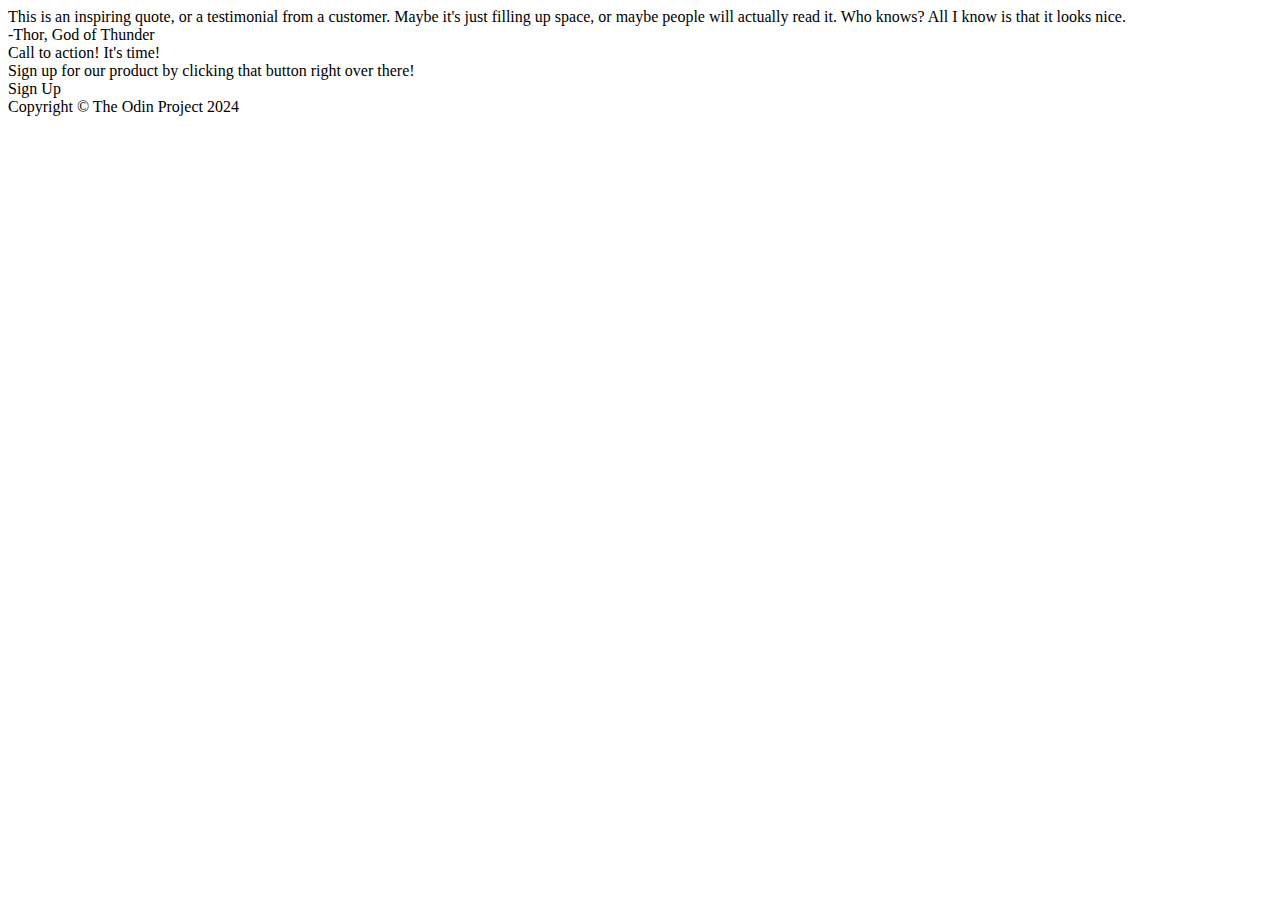
==== project-landing-page/index.html @ 02bdbcc4 "Add start of index html" ====
<!DOCTYPE html>
<html lang="en">
<head>
  <meta charset="UTF-8">
  <meta name="viewport" content="width=device-width, initial-scale=1.0">
  <title>Document</title>
</head>
<body>
  <div class='body-container'>

    <div class='header'></div>
    
    <div class='intro'></div>
    
    <div class='content-top'></div>
    
    <div class='content-bottom'>
      <div class='quote'>This is an inspiring quote, or a testimonial from a customer. Maybe it's just filling up space, or maybe people will actually read it. Who knows? All I know is that it looks nice.</div>
      <div class='quote-author'>-Thor, God of Thunder</div>
    </div>
    
    <div class='content-footer'>
      <div class='banner'>
        <div class='banner-text heading'>Call to action! It's time!</div>
        <div class='banner-text text'>Sign up for our product by clicking that button right over there!</div>
        <div class='banner-button'>Sign Up</div>
      </div>
    </div>
    
    <div class='footer'>Copyright © The Odin Project 2024</div>

  </div>
</body>
</html>
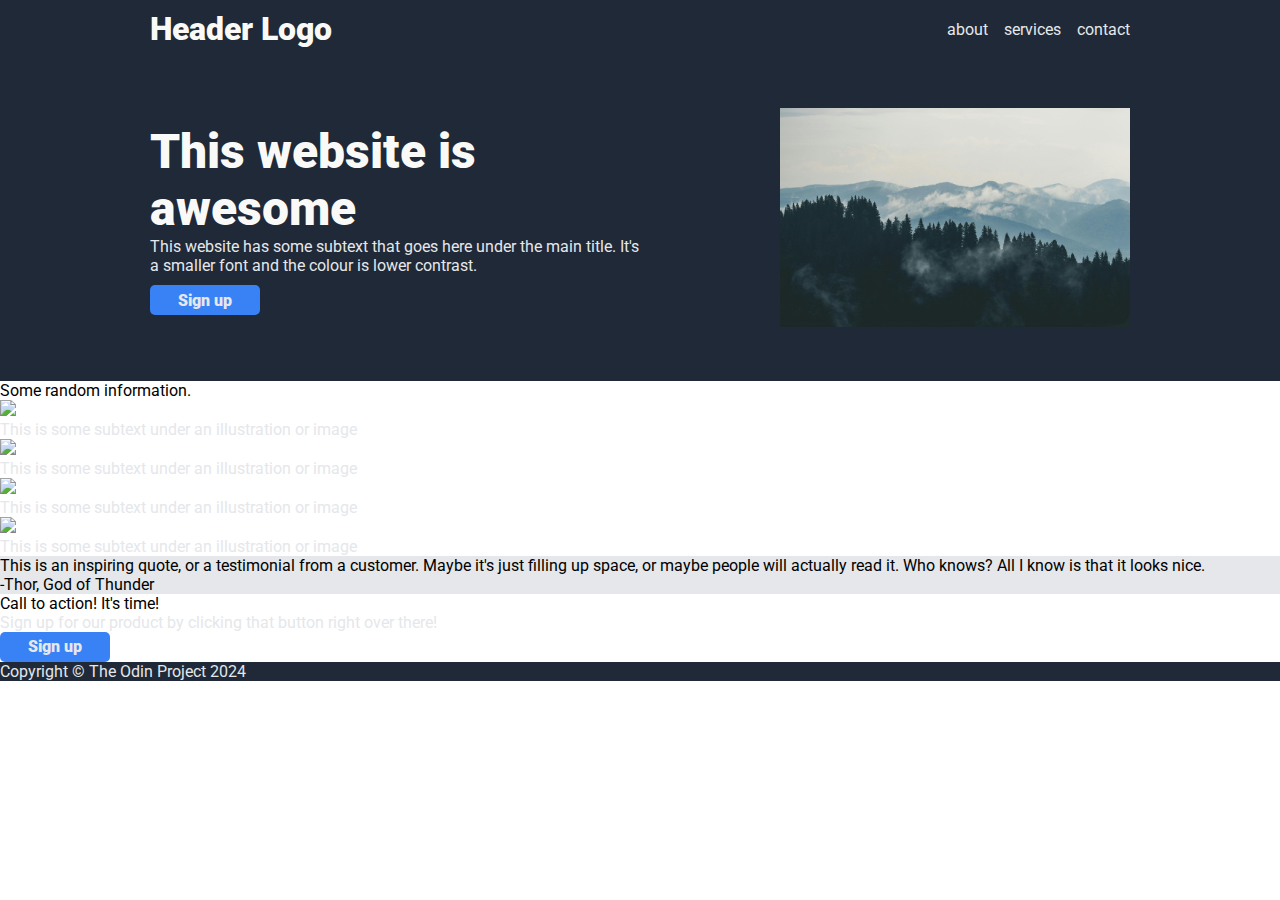
==== commit 03eb0c6a: "Add CSS, images and updated index" ====
--- a/project-landing-page/index.html
+++ b/project-landing-page/index.html
@@ -3,32 +3,64 @@
 <head>
   <meta charset="UTF-8">
   <meta name="viewport" content="width=device-width, initial-scale=1.0">
-  <title>Document</title>
+  <link rel="stylesheet" href="./styles.css">
+  <title>Website</title>
 </head>
 <body>
-  <div class='body-container'>
-
-    <div class='header'></div>
-    
-    <div class='intro'></div>
-    
-    <div class='content-top'></div>
-    
-    <div class='content-bottom'>
-      <div class='quote'>This is an inspiring quote, or a testimonial from a customer. Maybe it's just filling up space, or maybe people will actually read it. Who knows? All I know is that it looks nice.</div>
-      <div class='quote-author'>-Thor, God of Thunder</div>
-    </div>
-    
-    <div class='content-footer'>
-      <div class='banner'>
-        <div class='banner-text heading'>Call to action! It's time!</div>
-        <div class='banner-text text'>Sign up for our product by clicking that button right over there!</div>
-        <div class='banner-button'>Sign Up</div>
+    <div class='header-background'>
+      <div class='header'>
+        <div class='header-logo'>Header Logo</div>
+        <div class='header-links'>
+          <div class='text'><a href='./#'>about</a></div>
+          <div class='text'><a href='./#'>services</a></div>
+          <div class='text'><a href='./#'>contact</a></div>
+        </div>
+      </div>
+      
+      <div class='section-one'>
+        <div class='left'>
+          <div class='heading'>This website is awesome</div>
+          <div class='text'>This website has some subtext that goes here under the main title. It's a smaller font and the colour is lower contrast.</div>
+          <div class='button'><a class='sign-up' href='./#'>Sign up</a></div>
+        </div>
+        <div class='right'>
+          <div class='image'><img src='./images/intro.jpg'></div>
+        </div>
       </div>
     </div>
     
-    <div class='footer'>Copyright © The Odin Project 2024</div>
+    <div class='section-two'>
+      <div class='heading'>Some random information.</div>
+      <div class='image'><img src='./images/#'/></div>
+      <div class='text'>This is some subtext under an illustration or image</div>
+      <div class='image'><img src='./images/#'/></div>
+      <div class='text'>This is some subtext under an illustration or image</div>
+      <div class='image'><img src='./images/#'/></div>
+      <div class='text'>This is some subtext under an illustration or image</div>
+      <div class='image'><img src='./images/#'/></div>
+      <div class='text'>This is some subtext under an illustration or image</div>
+    </div>
+    
+    <div class='section-three-background'>
+      <div class='section-three'>
+        <div class='quote'>This is an inspiring quote, or a testimonial from a customer. Maybe it's just filling up space, or maybe people will actually read it. Who knows? All I know is that it looks nice.</div>
+        <div class='quote-author'>-Thor, God of Thunder</div>
+      </div>
+    </div>
+    
+    <div class='section-four'>
+      <div class='banner'>
+        <div class='banner-container'>
+          <div class='heading'>Call to action! It's time!</div>
+          <div class='text'>Sign up for our product by clicking that button right over there!</div>
+        </div>
+        <div class='button'><a class='sign-up' href='./#'>Sign up</a></div>
+      </div>
+    </div>
+    
+    <div class='footer-background'>
+      <div class='footer text'>Copyright © The Odin Project 2024</div>
+    </div>
 
-  </div>
 </body>
 </html>--- a/project-landing-page/styles.css
+++ b/project-landing-page/styles.css
@@ -0,0 +1,99 @@
+@import url('https://fonts.googleapis.com/css2?family=Roboto:wght@400;700&display=swap');
+
+* {
+  padding: 0;
+  margin: 0;
+  box-sizing: border-box;
+  font-family: 'Roboto';
+}
+
+a {
+  text-decoration: none;
+  color: #E5E7EB;
+}
+
+.text {
+  color: #E5E7EB;
+}
+
+.button {
+  display: flex;
+  border-radius: 5px;
+  height: 30px;
+  width: 110px;
+  color: #F9FAF8;
+  font-weight: 900;
+  justify-content: center;
+  align-items: center;
+  background-color: #3882F6;
+}
+
+/* Header */
+
+.header-background,
+.footer-background {
+  background-color: #1F2937;
+}
+
+.header {
+  display: flex;
+  justify-content: space-between;
+  align-items: center;
+  max-width: 1000px;
+  margin: 0 auto;
+  padding: 10px 10px;
+  background-color: #1F2937;
+}
+
+.header-logo {
+  color: #F9FAF8;
+  font-size: 2em;
+  font-weight: 900;
+}
+
+.header-links {
+  display: flex;
+  gap: 16px;
+}
+
+/* Section One */
+
+.section-one {
+  display: flex;
+  max-width: 1000px;
+  margin: 0 auto;
+  justify-content: space-between;
+  align-items: center;
+  padding: 50px 10px;
+}
+
+.section-one .right,
+.section-one .left {
+  max-width: 50%;
+}
+
+.section-one img {
+  max-width: 350px;
+}
+
+.section-one .heading {
+  color: #F9FAF8;
+  font-size: 3em;
+  font-weight: 900;
+}
+
+.section-one .button {
+  margin-top: 10px;
+}
+
+/* Section Two */
+
+/* Section Three */
+
+.section-three-background {
+  background-color: #E5E7EB;
+}
+
+/* Section Four */
+
+/* Footer */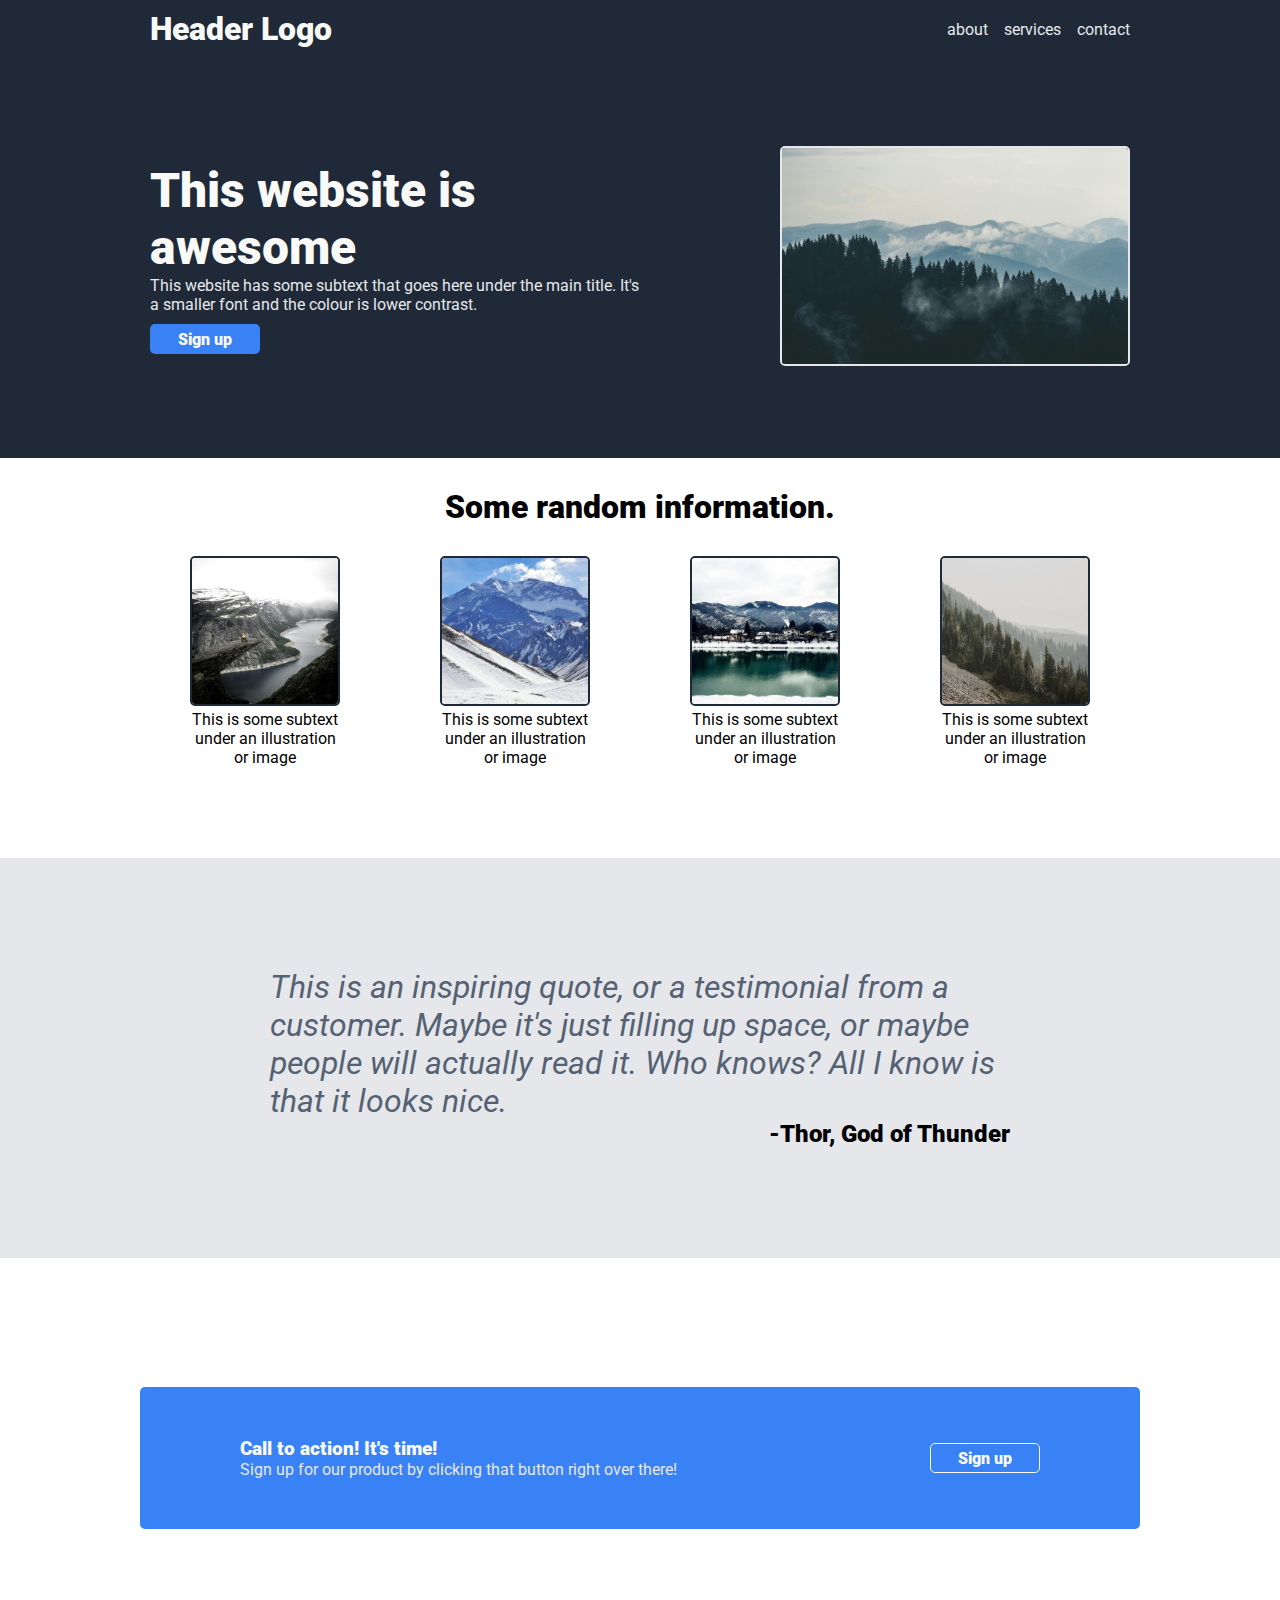
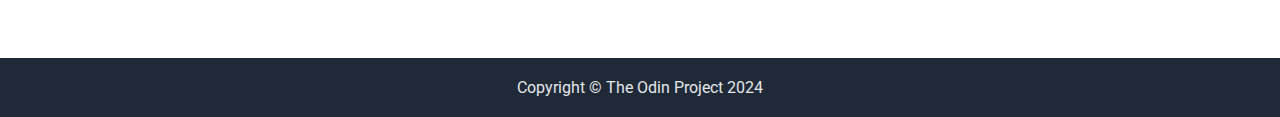
==== commit 601566e9: "Modify sign up buttons to be clickable" ====
--- a/project-landing-page/index.html
+++ b/project-landing-page/index.html
@@ -21,7 +21,7 @@
         <div class='left'>
           <div class='heading'>This website is awesome</div>
           <div class='text'>This website has some subtext that goes here under the main title. It's a smaller font and the colour is lower contrast.</div>
-          <div class='button'><a class='sign-up' href='./#'>Sign up</a></div>
+          <a class='sign-up' href='./#'><div class='button'>Sign up</div></a>
         </div>
         <div class='right'>
           <div class='image'><img src='./images/intro.jpg'></div>
@@ -31,14 +31,12 @@
     
     <div class='section-two'>
       <div class='heading'>Some random information.</div>
-      <div class='image'><img src='./images/#'/></div>
-      <div class='text'>This is some subtext under an illustration or image</div>
-      <div class='image'><img src='./images/#'/></div>
-      <div class='text'>This is some subtext under an illustration or image</div>
-      <div class='image'><img src='./images/#'/></div>
-      <div class='text'>This is some subtext under an illustration or image</div>
-      <div class='image'><img src='./images/#'/></div>
-      <div class='text'>This is some subtext under an illustration or image</div>
+      <div class='image-container'>
+        <div class='image'><img src='./images/image1.jpg'/>This is some subtext under an illustration or image</div>
+        <div class='image'><img src='./images/image2.jpg'/>This is some subtext under an illustration or image</div>
+        <div class='image'><img src='./images/image3.jpg'/>This is some subtext under an illustration or image</div>
+        <div class='image'><img src='./images/image4.jpg'/>This is some subtext under an illustration or image</div>
+      </div>
     </div>
     
     <div class='section-three-background'>
@@ -54,7 +52,7 @@
           <div class='heading'>Call to action! It's time!</div>
           <div class='text'>Sign up for our product by clicking that button right over there!</div>
         </div>
-        <div class='button'><a class='sign-up' href='./#'>Sign up</a></div>
+        <a class='sign-up' href='./#'><div class='button'>Sign up</div></a>
       </div>
     </div>
     
--- a/project-landing-page/styles.css
+++ b/project-landing-page/styles.css
@@ -64,7 +64,8 @@
   margin: 0 auto;
   justify-content: space-between;
   align-items: center;
-  padding: 50px 10px;
+  padding: 0px 10px;
+  height: 400px;
 }
 
 .section-one .right,
@@ -74,6 +75,8 @@
 
 .section-one img {
   max-width: 350px;
+  border-radius: 5px;
+  border: 2px solid #E5E7EB;
 }
 
 .section-one .heading {
@@ -88,12 +91,103 @@
 
 /* Section Two */
 
+.section-two {
+  display: flex;
+  flex-direction: column;
+  align-items: center;
+  height: 400px;
+}
+
+.section-two .heading {
+  font-size: 2em;
+  font-weight: 900;
+  padding: 30px;
+}
+
+.image-container {
+  display: flex;
+  flex-direction: row;
+  text-align: center;
+  justify-content: space-around;
+  width: 100%;
+  max-width: 1000px;
+  margin: 0 auto;
+}
+
+.section-two img {
+  border: 2px solid #1F2937;
+  border-radius: 5px;
+}
+
+.section-two img, 
+.image-container .image {
+  max-width: 150px;
+}
+
 /* Section Three */
 
 .section-three-background {
   background-color: #E5E7EB;
 }
 
+.section-three {
+  display: flex;
+  height: 400px;
+  justify-content: center;
+  flex-direction: column;
+  max-width: 800px;
+  margin: 0 auto;
+  padding: 0px 30px;
+}
+
+.quote {
+  font-size: 2em;
+  color: #556274;
+  font-style: italic;
+}
+
+.quote-author {
+  align-self: flex-end;
+  font-weight: 900;
+  font-size: 1.5em;
+}
+
 /* Section Four */
 
-/* Footer */+.section-four {
+  display: flex;
+  height: 400px;
+  justify-content: center;
+  align-items: center;
+  max-width: 1000px;
+  margin: 0 auto;
+}
+
+.banner {
+  display: flex;
+  background-color: #3882F6;
+  border-radius: 5px;
+  align-items: center;
+  justify-content: space-between;
+  width: 100%;
+  padding: 50px 100px;
+}
+
+.banner-container .heading {
+  color: #F9FAF8;
+  font-weight: 900;
+  font-size: 1.2em;
+}
+
+.banner .button {
+  border: 1px solid #F9FAF8;
+}
+
+/* Footer */
+
+.footer {
+  display: flex;
+  justify-content: center;
+  align-items: center;
+  padding: 20px 0px;
+}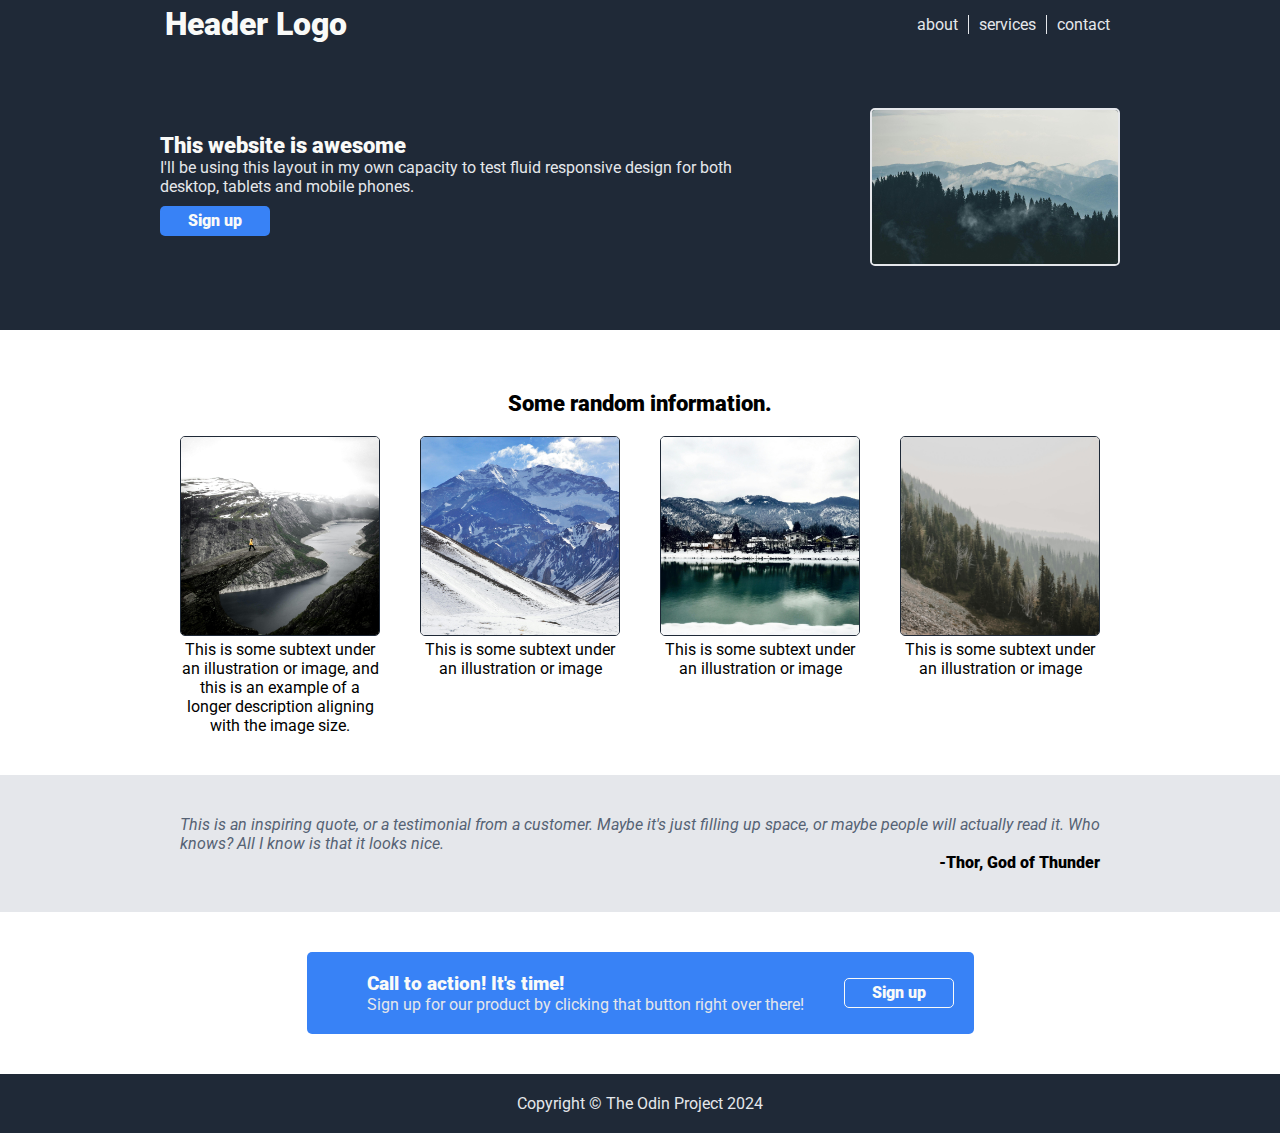
==== commit 826b2c17: "Fix bug with button and S1 heading alignment" ====
--- a/project-landing-page/index.html
+++ b/project-landing-page/index.html
@@ -9,19 +9,19 @@
 <body>
     <div class='header-background'>
       <div class='header'>
-        <div class='header-logo'>Header Logo</div>
-        <div class='header-links'>
-          <div class='text'><a href='./#'>about</a></div>
-          <div class='text'><a href='./#'>services</a></div>
-          <div class='text'><a href='./#'>contact</a></div>
+        <a class='header-logo' href='./#'>Header Logo</a>
+        <div class='nav-links'>
+          <a class='text' href='./#'>about</a>
+          <a class='text' href='./#'>services</a>
+          <a class='text' href='./#'>contact</a>
         </div>
       </div>
       
       <div class='section-one'>
         <div class='left'>
           <div class='heading'>This website is awesome</div>
-          <div class='text'>This website has some subtext that goes here under the main title. It's a smaller font and the colour is lower contrast.</div>
-          <a class='sign-up' href='./#'><div class='button'>Sign up</div></a>
+          <div class='text'>I'll be using this layout in my own capacity to test fluid responsive design for both desktop, tablets and mobile phones.</div>
+          <a class='sign-up button' href='./#'>Sign up</a>
         </div>
         <div class='right'>
           <div class='image'><img src='./images/intro.jpg'></div>
@@ -32,7 +32,7 @@
     <div class='section-two'>
       <div class='heading'>Some random information.</div>
       <div class='image-container'>
-        <div class='image'><img src='./images/image1.jpg'/>This is some subtext under an illustration or image</div>
+        <div class='image'><img src='./images/image1.jpg'/>This is some subtext under an illustration or image, and this is an example of a longer description aligning with the image size.</div>
         <div class='image'><img src='./images/image2.jpg'/>This is some subtext under an illustration or image</div>
         <div class='image'><img src='./images/image3.jpg'/>This is some subtext under an illustration or image</div>
         <div class='image'><img src='./images/image4.jpg'/>This is some subtext under an illustration or image</div>
--- a/project-landing-page/styles.css
+++ b/project-landing-page/styles.css
@@ -1,15 +1,41 @@
 @import url('https://fonts.googleapis.com/css2?family=Roboto:wght@400;700&display=swap');
+
+/* Colours */
+
+.color {
+color: #1F2937;
+color: #F9FAF8;
+color: #E5E7EB;
+color: #3882F6;
+}
+
+/* Mobile Size 425px or smaller */
 
 * {
   padding: 0;
   margin: 0;
   box-sizing: border-box;
   font-family: 'Roboto';
+  flex-direction: column;
 }
 
 a {
   text-decoration: none;
   color: #E5E7EB;
+}
+
+.header-logo:hover {
+  background: linear-gradient(#F9FAF8 0 0) bottom / 100% 1px no-repeat;
+}
+
+.nav-links a:hover {
+  background-color: #E5E7EB;
+  color: #1F2937;
+}
+
+.button:hover {
+  background-color: #FFF;
+  color: #3882F6;
 }
 
 .text {
@@ -30,98 +56,104 @@
 
 /* Header */
 
-.header-background,
-.footer-background {
+.footer-background,
+.header-background {
   background-color: #1F2937;
 }
 
 .header {
   display: flex;
-  justify-content: space-between;
-  align-items: center;
-  max-width: 1000px;
-  margin: 0 auto;
-  padding: 10px 10px;
-  background-color: #1F2937;
+  align-items: center;
 }
 
 .header-logo {
   color: #F9FAF8;
   font-size: 2em;
   font-weight: 900;
-}
-
-.header-links {
-  display: flex;
-  gap: 16px;
+  padding: 5px;
+}
+
+.nav-links {
+  display: flex;
+  flex-direction: row;
+  width: 100%;
+  text-align: center;
+}
+
+.nav-links a {
+  flex: 1;
+  padding: 0px 2px;
+  margin: 5px 0;
+}
+
+.nav-links a:first-of-type {
+  border-right: 1px solid #E5E7EB; 
+}
+
+.nav-links a:last-of-type {
+  border-left: 1px solid #E5E7EB;
 }
 
 /* Section One */
 
 .section-one {
   display: flex;
-  max-width: 1000px;
-  margin: 0 auto;
+  padding: 0 10%;
   justify-content: space-between;
   align-items: center;
-  padding: 0px 10px;
-  height: 400px;
+}
+
+.section-one .heading {
+  color: #F9FAF8;
+  font-weight: 900;
+  font-size: 1.8em;
+  text-align: center;
 }
 
 .section-one .right,
 .section-one .left {
-  max-width: 50%;
+  margin: 30px 10px;
+}
+
+.section-one .sign-up {
+  margin: 20px auto 0 auto;
 }
 
 .section-one img {
-  max-width: 350px;
+  max-width: 250px;
   border-radius: 5px;
   border: 2px solid #E5E7EB;
-}
-
-.section-one .heading {
-  color: #F9FAF8;
-  font-size: 3em;
-  font-weight: 900;
-}
-
-.section-one .button {
-  margin-top: 10px;
+
 }
 
 /* Section Two */
 
 .section-two {
   display: flex;
-  flex-direction: column;
-  align-items: center;
-  height: 400px;
+  text-align: center;
+  padding: 40px 20px;
 }
 
 .section-two .heading {
-  font-size: 2em;
-  font-weight: 900;
-  padding: 30px;
+  font-size: 1.4em;
+  font-weight: 900;
+  margin: 20px 0;
 }
 
 .image-container {
   display: flex;
-  flex-direction: row;
-  text-align: center;
-  justify-content: space-around;
-  width: 100%;
-  max-width: 1000px;
-  margin: 0 auto;
-}
-
-.section-two img {
-  border: 2px solid #1F2937;
+  align-items: center;
+  gap: 20px;
+}
+
+.image-container img {
+  border: 1px solid #1F2937;
   border-radius: 5px;
 }
 
-.section-two img, 
+.image-container img,
 .image-container .image {
-  max-width: 150px;
+  max-width: 200px;
 }
 
 /* Section Three */
@@ -132,16 +164,13 @@
 
 .section-three {
   display: flex;
-  height: 400px;
   justify-content: center;
-  flex-direction: column;
-  max-width: 800px;
-  margin: 0 auto;
-  padding: 0px 30px;
+  align-items: center;
+  margin: 0 40px;
+  padding: 40px 0;
 }
 
 .quote {
-  font-size: 2em;
   color: #556274;
   font-style: italic;
 }
@@ -149,18 +178,16 @@
 .quote-author {
   align-self: flex-end;
   font-weight: 900;
-  font-size: 1.5em;
 }
 
 /* Section Four */
 
 .section-four {
   display: flex;
-  height: 400px;
   justify-content: center;
   align-items: center;
-  max-width: 1000px;
   margin: 0 auto;
+  padding: 40px 20px;
 }
 
 .banner {
@@ -168,12 +195,11 @@
   background-color: #3882F6;
   border-radius: 5px;
   align-items: center;
-  justify-content: space-between;
-  width: 100%;
-  padding: 50px 100px;
+  padding: 10px 20px;
 }
 
 .banner-container .heading {
+  text-align: center;
   color: #F9FAF8;
   font-weight: 900;
   font-size: 1.2em;
@@ -181,6 +207,7 @@
 
 .banner .button {
   border: 1px solid #F9FAF8;
+  margin-top: 10px;
 }
 
 /* Footer */
@@ -190,4 +217,94 @@
   justify-content: center;
   align-items: center;
   padding: 20px 0px;
+}
+
+/* Tablet + Small Laptop size 750px */
+
+@media screen and (min-width: 550px) {
+
+  /* Header */
+
+  .header {
+    flex-direction: row;
+    justify-content: space-between;
+    padding: 0px 20px;
+  }
+
+  .nav-links {
+    width: auto;
+    margin: 0;
+  }
+
+  .nav-links a {
+    padding: 0 10px;
+  }
+
+  /* Section One */
+
+  .section-one {
+    flex-direction: row;
+    padding: 30px 10px;
+    gap: 7px;
+  }
+
+  .section-one .left {
+    max-width: 610px;
+  }
+
+  .section-one .heading {
+    font-size: 1.4em;
+    text-align: left;
+  }
+
+  .section-one .button {
+    margin: 10px 0;
+  }
+
+  /* Section Two */
+
+  .image-container {
+    flex-direction: row;
+    flex-wrap: wrap;
+    justify-content: center;
+    gap: 40px;
+  }
+
+  .image-container .image {
+    margin-bottom: auto;
+  }
+
+  /* Section Four */
+
+  .banner {
+    flex-direction: row;
+  }
+
+  .banner-container {
+    padding: 10px 40px;
+  }
+
+  .banner-container .heading {
+    text-align: left;
+  }
+
+  .banner .button {
+    margin: 0;
+  }
+}
+
+@media screen and (min-width: 1000px) {
+  .header,
+  .section-one,
+  .section-two,
+  .section-three,
+  .section-four {
+    max-width: 1000px;
+    margin: auto;
+  }
+  
+  .section-three .quote,
+  .section-three .quote-author {
+    margin: 0 40px;
+  }
 }